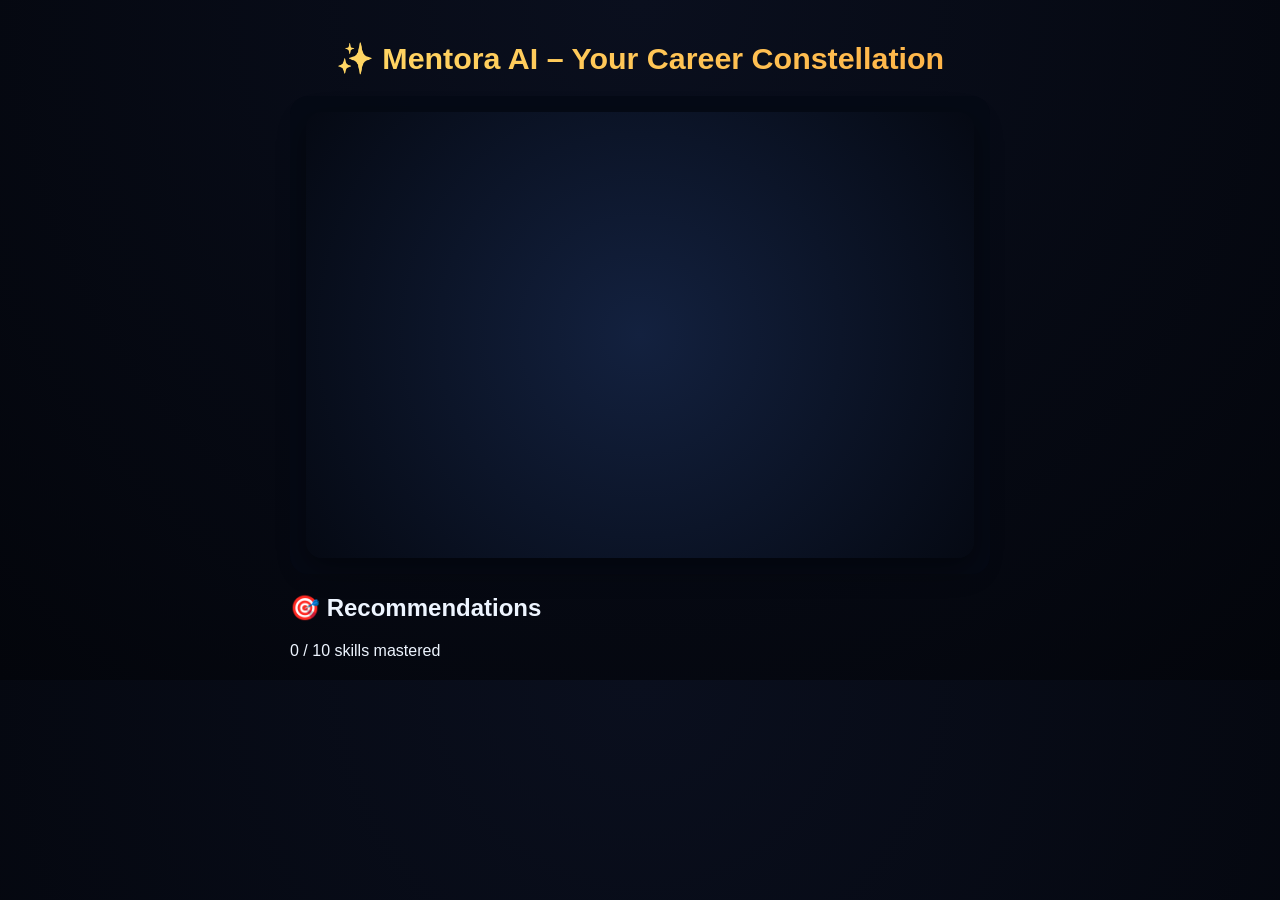
==== constellation.html @ 2c681ec7 "separate generation page from constellation page" ====
<!DOCTYPE html>
<html lang="en">
<head>
    <meta charset="UTF-8">
    <meta name="viewport" content="width=device-width, initial-scale=1.0, user-scalable=no">
    <title>Mentora AI – Your Constellation</title>
    <link rel="stylesheet" href="style.css">
    <style>
        /* Hide form elements – only constellation visible */
        .card, .form-group, .app-header .badge, .app-header .tagline {
            display: none;
        }
        .container {
            max-width: 700px;
            margin: 0 auto;
            padding-top: 20px;
        }
        h1 {
            text-align: center;
            margin-bottom: 20px;
        }
        .rec-box {
            margin-top: 20px;
        }
    </style>
</head>
<body>
    <div class="container">
        <h1>✨ Mentora AI – Your Career Constellation</h1>
        
        <section class="canvas-section">
            <div class="canvas-container">
                <canvas id="starCanvas" width="600" height="400"></canvas>
            </div>
        </section>

        <section class="rec-box">
            <h2>🎯 Recommendations</h2>
            <ul id="recList"></ul>
            <div id="progressText">0 / 10 skills mastered</div>
        </section>
    </div>

    <script src="script.js"></script>
    <script>
        // On load, the script.js will read the stored values from localStorage
        // We need to modify script.js to accept that. 
        // Alternatively, we can set global variables before loading script.js
        window.MentoraConfig = {
            degree: localStorage.getItem("mentora_degree") || "BCA",
            field: localStorage.getItem("mentora_field") || "AI/ML",
            level: localStorage.getItem("mentora_level") || "beginner"
        };
    </script>
    <!-- Note: script.js must be adapted to use window.MentoraConfig instead of dropdowns -->
</body>
</html>
---- style.css ----
:root {
  --bg-start: #0a0f1e;
  --bg-end: #03050b;
  --text-main: #eef5ff;
  --text-soft: #bcdcff;
  --gold: #ffd966;
  --gold-deep: #ffb347;
  --card-bg: rgba(10, 20, 44, 0.68);
  --panel-bg: rgba(8, 14, 30, 0.82);
  --input-bg: #11192d;
  --border-glow: rgba(255, 217, 102, 0.4);
  --shadow-glow: rgba(80, 170, 255, 0.16);
}

* {
  box-sizing: border-box;
}

body {
  margin: 0;
  padding: 20px;
  font-family: sans-serif;
  color: var(--text-main);
  background: radial-gradient(circle at top, var(--bg-start) 0%, var(--bg-end) 100%);
}

.container {
  max-width: 700px;
  margin: 0 auto;
}

h1 {
  margin: 0 0 14px;
  font-size: 1.9rem;
  line-height: 1.2;
  background: linear-gradient(90deg, var(--gold) 0%, var(--gold-deep) 100%);
  -webkit-background-clip: text;
  background-clip: text;
  color: transparent;
}

.badge {
  display: inline-block;
  padding: 0.3rem 0.7rem;
  margin-bottom: 14px;
  border: 1px solid rgba(255, 217, 102, 0.7);
  border-radius: 999px;
  background: rgba(12, 16, 28, 0.65);
  color: var(--gold);
  font-size: 0.85rem;
  font-weight: 600;
}

.tagline {
  margin: 0 0 18px;
  padding: 0.5rem 0 0.5rem 0.9rem;
  border-left: 4px solid var(--gold);
  color: var(--text-soft);
}

.card {
  padding: 18px;
  border: 1px solid var(--border-glow);
  border-radius: 18px;
  background: var(--card-bg);
  backdrop-filter: blur(14px);
  box-shadow:
    0 0 0 1px rgba(255, 217, 102, 0.08),
    0 12px 30px rgba(0, 0, 0, 0.35),
    0 0 24px var(--shadow-glow);
}

.form-group {
  display: flex;
  flex-wrap: wrap;
  gap: 12px;
}

select,
button {
  min-width: 110px;
  padding: 0.8rem 1rem;
  border: 1px solid rgba(180, 210, 255, 0.2);
  border-radius: 12px;
  background: var(--input-bg);
  color: #ffffff;
  cursor: pointer;
  font: inherit;
}

select {
  flex: 1 1 180px;
}

button {
  flex: 0 0 auto;
}

.generate-btn {
  background: linear-gradient(135deg, #ffd27a 0%, #ff9f43 100%);
  color: #1f1405;
  font-weight: 700;
  border-color: rgba(255, 196, 92, 0.75);
  box-shadow: 0 8px 18px rgba(255, 159, 67, 0.28);
}

.canvas-container {
  margin-top: 18px;
  padding: 16px;
  border-radius: 18px;
  background: rgba(5, 10, 22, 0.86);
  text-align: center;
}

canvas {
  display: block;
  width: 100%;
  max-width: 100%;
  border-radius: 16px;
  background: radial-gradient(circle at center, #13213f 0%, #050913 100%);
  box-shadow: 0 10px 28px rgba(0, 0, 0, 0.4);
  cursor: pointer;
}

.recommendations {
  margin-top: 18px;
  padding: 14px 16px;
  border-left: 4px solid var(--gold);
  border-radius: 14px;
  background: rgba(12, 18, 35, 0.74);
}

.recommendations ul {
  margin: 0;
  padding: 0;
  list-style: none;
}

.recommendations li {
  padding: 0.8rem 0;
  border-bottom: 1px solid rgba(255, 255, 255, 0.08);
}

.recommendations li:last-child {
  border-bottom: none;
}

.progress-text {
  margin-top: 10px;
  font-size: 0.82rem;
  color: var(--gold);
  text-align: right;
}

@media (max-width: 500px) {
  body {
    padding: 12px;
  }

  h1 {
    font-size: 1.55rem;
  }
}
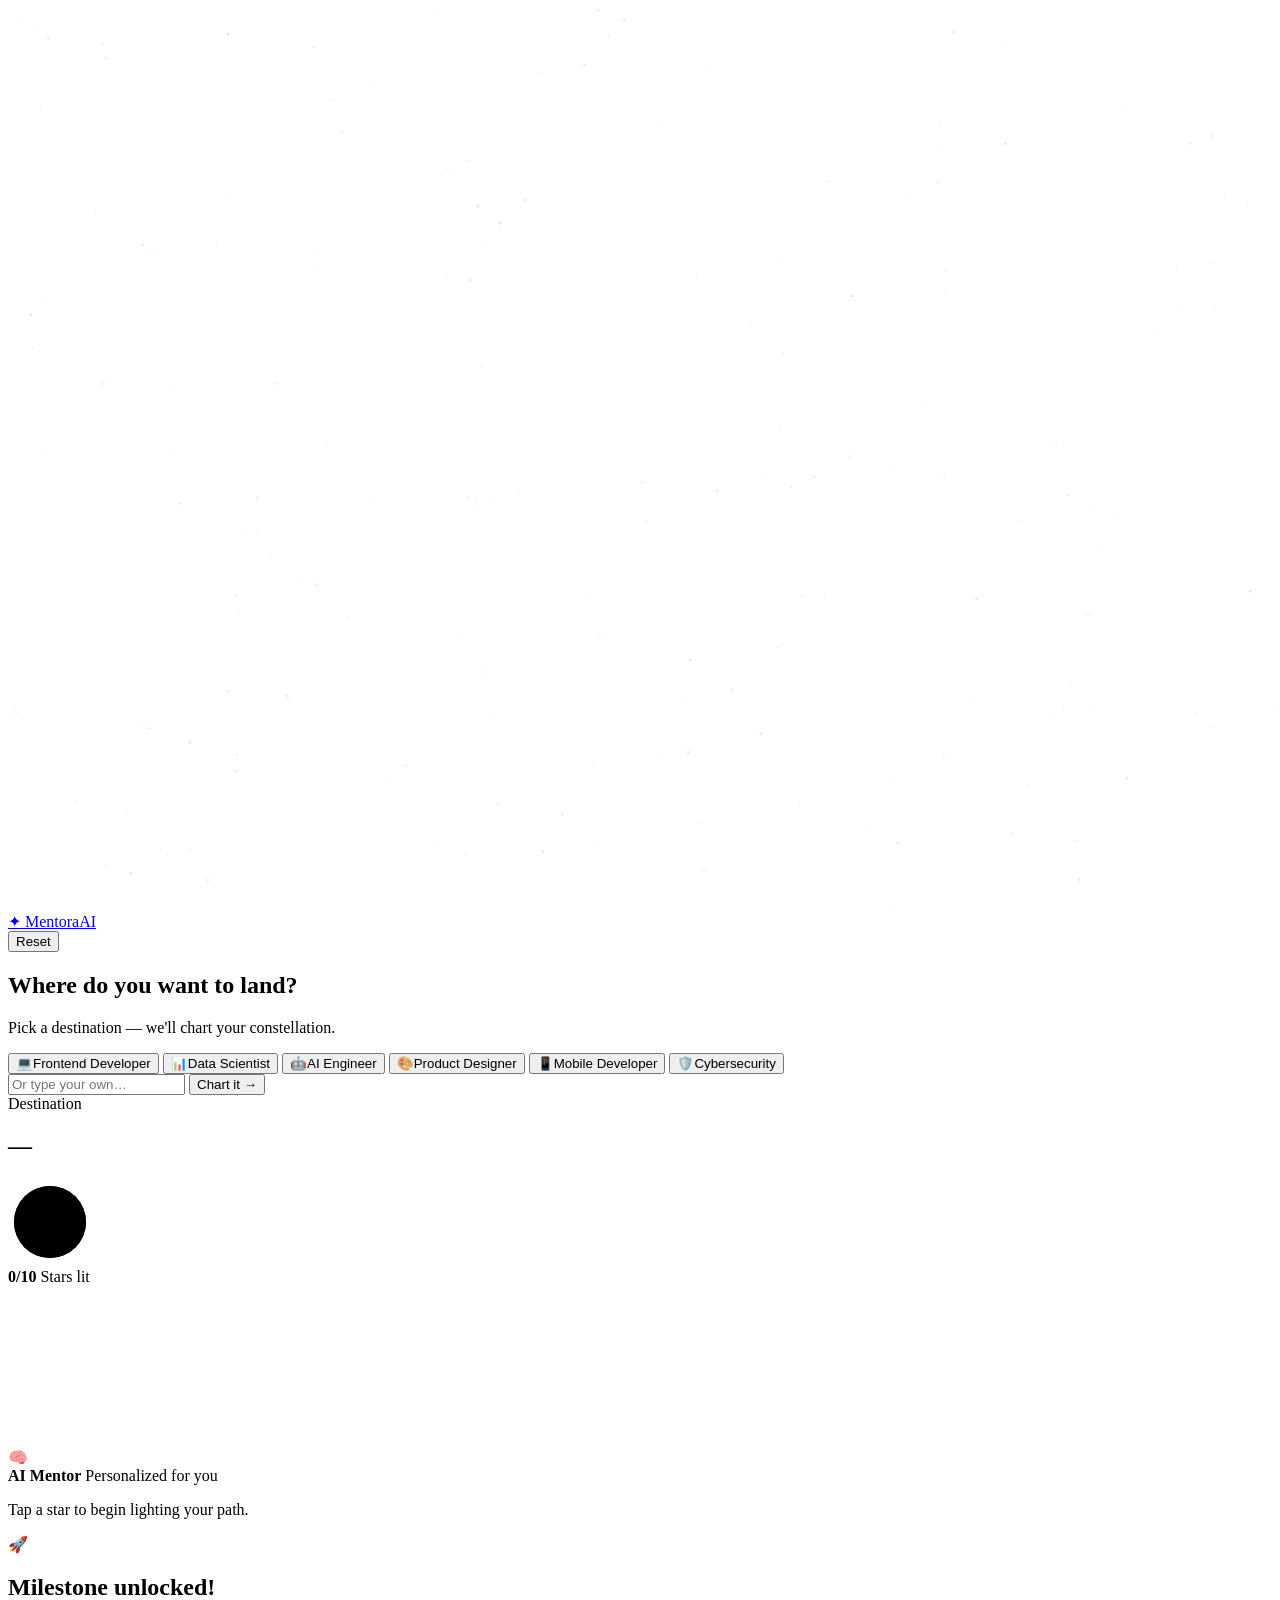
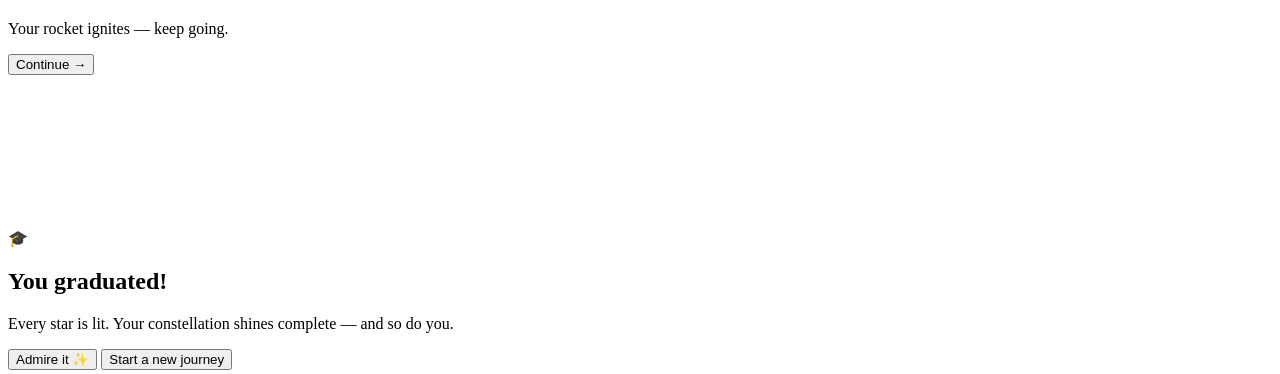
==== commit 2adbb35b: "bugs fixed" ====
--- a/constellation.html
+++ b/constellation.html
@@ -1,57 +1,110 @@
 <!DOCTYPE html>
 <html lang="en">
 <head>
-    <meta charset="UTF-8">
-    <meta name="viewport" content="width=device-width, initial-scale=1.0, user-scalable=no">
-    <title>Mentora AI – Your Constellation</title>
-    <link rel="stylesheet" href="style.css">
-    <style>
-        /* Hide form elements – only constellation visible */
-        .card, .form-group, .app-header .badge, .app-header .tagline {
-            display: none;
-        }
-        .container {
-            max-width: 700px;
-            margin: 0 auto;
-            padding-top: 20px;
-        }
-        h1 {
-            text-align: center;
-            margin-bottom: 20px;
-        }
-        .rec-box {
-            margin-top: 20px;
-        }
-    </style>
+<meta charset="UTF-8" />
+<meta name="viewport" content="width=device-width, initial-scale=1.0" />
+<meta name="description" content="Your personal career constellation — light up skill stars and chart your journey." />
+<title>Your Constellation — Mentora AI</title>
+<link rel="stylesheet" href="style.css" />
 </head>
-<body>
-    <div class="container">
-        <h1>✨ Mentora AI – Your Career Constellation</h1>
-        
-        <section class="canvas-section">
-            <div class="canvas-container">
-                <canvas id="starCanvas" width="600" height="400"></canvas>
-            </div>
-        </section>
+<body class="constellation-page">
+  <canvas id="bg-stars" aria-hidden="true"></canvas>
 
-        <section class="rec-box">
-            <h2>🎯 Recommendations</h2>
-            <ul id="recList"></ul>
-            <div id="progressText">0 / 10 skills mastered</div>
-        </section>
+  <header class="nav nav-compact">
+    <a href="index.html" class="logo">
+      <span class="logo-mark">✦</span>
+      <span class="logo-text">Mentora<span class="logo-accent">AI</span></span>
+    </a>
+    <div class="nav-actions">
+      <button id="reset-btn" class="btn btn-ghost btn-sm" title="Reset your journey">Reset</button>
     </div>
+  </header>
 
-    <script src="script.js"></script>
-    <script>
-        // On load, the script.js will read the stored values from localStorage
-        // We need to modify script.js to accept that. 
-        // Alternatively, we can set global variables before loading script.js
-        window.MentoraConfig = {
-            degree: localStorage.getItem("mentora_degree") || "BCA",
-            field: localStorage.getItem("mentora_field") || "AI/ML",
-            level: localStorage.getItem("mentora_level") || "beginner"
-        };
-    </script>
-    <!-- Note: script.js must be adapted to use window.MentoraConfig instead of dropdowns -->
+  <!-- Onboarding Modal -->
+  <div id="onboard" class="modal-overlay" role="dialog" aria-modal="true">
+    <div class="modal onboard-modal">
+      <h2>Where do you want to <span class="gradient-text">land</span>?</h2>
+      <p class="muted">Pick a destination — we'll chart your constellation.</p>
+      <div class="goal-grid" id="goal-grid">
+        <button class="goal-card" data-goal="Frontend Developer">💻<span>Frontend Developer</span></button>
+        <button class="goal-card" data-goal="Data Scientist">📊<span>Data Scientist</span></button>
+        <button class="goal-card" data-goal="AI Engineer">🤖<span>AI Engineer</span></button>
+        <button class="goal-card" data-goal="Product Designer">🎨<span>Product Designer</span></button>
+        <button class="goal-card" data-goal="Mobile Developer">📱<span>Mobile Developer</span></button>
+        <button class="goal-card" data-goal="Cybersecurity Analyst">🛡️<span>Cybersecurity</span></button>
+      </div>
+      <div class="custom-goal">
+        <input id="custom-goal-input" type="text" placeholder="Or type your own…" maxlength="40" />
+        <button id="custom-goal-btn" class="btn btn-primary">Chart it →</button>
+      </div>
+    </div>
+  </div>
+
+  <main class="constellation-main">
+    <!-- HUD -->
+    <section class="hud">
+      <div class="hud-goal">
+        <span class="muted">Destination</span>
+        <h2 id="goal-label">—</h2>
+      </div>
+      <div class="hud-progress">
+        <svg class="progress-ring" width="84" height="84" viewBox="0 0 84 84">
+          <circle class="ring-bg" cx="42" cy="42" r="36" />
+          <circle id="ring-fg" class="ring-fg" cx="42" cy="42" r="36" />
+        </svg>
+        <div class="progress-text">
+          <strong id="progress-count">0/10</strong>
+          <span>Stars lit</span>
+        </div>
+      </div>
+    </section>
+
+    <!-- Canvas -->
+    <section class="canvas-wrap">
+      <canvas id="constellation-canvas"></canvas>
+    </section>
+
+    <!-- Mentor panel -->
+    <aside class="mentor-panel" id="mentor-panel">
+      <div class="mentor-header">
+        <span class="mentor-avatar">🧠</span>
+        <div>
+          <strong>AI Mentor</strong>
+          <span class="muted">Personalized for you</span>
+        </div>
+      </div>
+      <p id="mentor-message">Tap a star to begin lighting your path.</p>
+      <div class="mentor-tip" id="mentor-tip"></div>
+    </aside>
+  </main>
+
+  <!-- Rocket milestone modal -->
+  <div id="rocket-modal" class="modal-overlay hidden">
+    <div class="modal rocket-modal">
+      <div class="rocket-stage">
+        <div class="rocket">🚀</div>
+        <div class="flames"></div>
+      </div>
+      <h2>Milestone unlocked!</h2>
+      <p id="rocket-message" class="muted">Your rocket ignites — keep going.</p>
+      <button class="btn btn-primary" data-close-modal>Continue →</button>
+    </div>
+  </div>
+
+  <!-- Graduation modal -->
+  <div id="graduation-modal" class="modal-overlay hidden">
+    <canvas id="confetti-canvas" class="confetti-canvas"></canvas>
+    <div class="modal graduation-modal">
+      <div class="cap">🎓</div>
+      <h2 class="gradient-text">You graduated!</h2>
+      <p>Every star is lit. Your constellation shines complete — and so do you.</p>
+      <div class="grad-actions">
+        <button class="btn btn-primary" data-close-modal>Admire it ✨</button>
+        <button id="restart-journey" class="btn btn-ghost">Start a new journey</button>
+      </div>
+    </div>
+  </div>
+
+  <script src="script.js"></script>
 </body>
-</html>+</html>
--- a/style.css
+++ b/style.css
@@ -1,163 +1,551 @@
-:root {
-  --bg-start: #0a0f1e;
-  --bg-end: #03050b;
-  --text-main: #eef5ff;
-  --text-soft: #bcdcff;
-  --gold: #ffd966;
-  --gold-deep: #ffb347;
-  --card-bg: rgba(10, 20, 44, 0.68);
-  --panel-bg: rgba(8, 14, 30, 0.82);
-  --input-bg: #11192d;
-  --border-glow: rgba(255, 217, 102, 0.4);
-  --shadow-glow: rgba(80, 170, 255, 0.16);
+(function backgroundStars(){
+  const canvas = document.getElementById('bg-stars');
+  if(!canvas) return;
+  const ctx = canvas.getContext('2d');
+  let stars = [], shootingStars = [], w, h, dpr;
+
+  function resize(){
+    dpr = Math.min(window.devicePixelRatio || 1, 2);
+    w = canvas.width = innerWidth * dpr;
+    h = canvas.height = innerHeight * dpr;
+    canvas.style.width = innerWidth + 'px';
+    canvas.style.height = innerHeight + 'px';
+    const count = Math.floor((innerWidth * innerHeight) / 4500);
+    stars = Array.from({length: count}, () => ({
+      x: Math.random()*w, y: Math.random()*h,
+      r: Math.random()*1.4*dpr + 0.2*dpr,
+      a: Math.random()*0.8 + 0.2,
+      tw: Math.random()*0.02 + 0.005,
+      dir: Math.random()<.5?1:-1
+    }));
+  }
+
+  function spawnShooting(){
+    if(Math.random() < 0.004 && shootingStars.length < 2){
+      shootingStars.push({
+        x: Math.random()*w*0.7,
+        y: Math.random()*h*0.4,
+        vx: (4 + Math.random()*3)*dpr,
+        vy: (2 + Math.random()*2)*dpr,
+        life: 1
+      });
+    }
+  }
+
+  function draw(){
+    ctx.clearRect(0,0,w,h);
+    // stars
+    for(const s of stars){
+      s.a += s.tw * s.dir;
+      if(s.a > 1 || s.a < 0.15) s.dir *= -1;
+      ctx.beginPath();
+      ctx.fillStyle = `rgba(220,225,255,${s.a})`;
+      ctx.arc(s.x, s.y, s.r, 0, Math.PI*2);
+      ctx.fill();
+    }
+    // shooting
+    spawnShooting();
+    for(let i=shootingStars.length-1;i>=0;i--){
+      const s = shootingStars[i];
+      const grad = ctx.createLinearGradient(s.x, s.y, s.x - s.vx*8, s.y - s.vy*8);
+      grad.addColorStop(0, `rgba(255,255,255,${s.life})`);
+      grad.addColorStop(1, 'rgba(255,255,255,0)');
+      ctx.strokeStyle = grad;
+      ctx.lineWidth = 2*dpr;
+      ctx.beginPath();
+      ctx.moveTo(s.x, s.y);
+      ctx.lineTo(s.x - s.vx*8, s.y - s.vy*8);
+      ctx.stroke();
+      s.x += s.vx; s.y += s.vy; s.life -= 0.012;
+      if(s.life <= 0 || s.x > w || s.y > h) shootingStars.splice(i,1);
+    }
+    requestAnimationFrame(draw);
+  }
+
+  addEventListener('resize', resize, {passive:true});
+  resize(); draw();
+})();
+
+/* ---------- IndexedDB persistence ---------- */
+const DB_NAME = 'mentora-ai';
+const STORE = 'state';
+const KEY = 'journey';
+
+function openDB(){
+  return new Promise((resolve, reject) => {
+    const req = indexedDB.open(DB_NAME, 1);
+    req.onupgradeneeded = () => {
+      req.result.createObjectStore(STORE);
+    };
+    req.onsuccess = () => resolve(req.result);
+    req.onerror = () => reject(req.error);
+  });
 }
-
-* {
-  box-sizing: border-box;
+async function saveState(state){
+  try{
+    const db = await openDB();
+    return new Promise((res, rej) => {
+      const tx = db.transaction(STORE, 'readwrite');
+      tx.objectStore(STORE).put(state, KEY);
+      tx.oncomplete = () => res();
+      tx.onerror = () => rej(tx.error);
+    });
+  }catch(e){ /* fallback */ localStorage.setItem('mentora-state', JSON.stringify(state)); }
 }
-
-body {
-  margin: 0;
-  padding: 20px;
-  font-family: sans-serif;
-  color: var(--text-main);
-  background: radial-gradient(circle at top, var(--bg-start) 0%, var(--bg-end) 100%);
+async function loadState(){
+  try{
+    const db = await openDB();
+    return new Promise((res) => {
+      const tx = db.transaction(STORE, 'readonly');
+      const req = tx.objectStore(STORE).get(KEY);
+      req.onsuccess = () => res(req.result || null);
+      req.onerror = () => res(null);
+    });
+  }catch(e){
+    const raw = localStorage.getItem('mentora-state');
+    return raw ? JSON.parse(raw) : null;
+  }
 }
-
-.container {
-  max-width: 700px;
-  margin: 0 auto;
+async function clearState(){
+  try{
+    const db = await openDB();
+    const tx = db.transaction(STORE, 'readwrite');
+    tx.objectStore(STORE).delete(KEY);
+  }catch(e){}
+  localStorage.removeItem('mentora-state');
 }
 
-h1 {
-  margin: 0 0 14px;
-  font-size: 1.9rem;
-  line-height: 1.2;
-  background: linear-gradient(90deg, var(--gold) 0%, var(--gold-deep) 100%);
-  -webkit-background-clip: text;
-  background-clip: text;
-  color: transparent;
+/* ---------- Skill roadmaps ---------- */
+const ROADMAPS = {
+  'Frontend Developer': ['HTML Basics','CSS Mastery','JavaScript Core','Responsive Design','Git & GitHub','React Fundamentals','State Management','APIs & Fetch','Performance','Portfolio Launch'],
+  'Data Scientist':     ['Python Basics','NumPy & Pandas','Statistics','Data Viz','SQL','Machine Learning','Deep Learning','NLP','Big Data','Capstone Project'],
+  'AI Engineer':        ['Python','Linear Algebra','ML Foundations','Neural Networks','PyTorch','Transformers','LLMs','RAG Systems','MLOps','AI Product Build'],
+  'Product Designer':   ['Design Principles','Color & Type','Figma Mastery','User Research','Wireframing','Prototyping','Design Systems','Interaction Design','Portfolio','Case Study'],
+  'Mobile Developer':   ['UI Basics','Dart / Swift / Kotlin','Flutter / Native','State Mgmt','APIs','Local Storage','Animations','Testing','Publishing','First App Live'],
+  'Cybersecurity Analyst':['Networking','Linux Basics','Crypto Fundamentals','Threat Models','OWASP Top 10','Pen Testing','SIEM','Incident Response','Cloud Security','Certification']
+};
+const DEFAULT_SKILLS = ['Foundations','Core Concepts','Tooling','Practice 1','Intermediate','Practice 2','Advanced Topic','Real Project','Community','Showcase'];
+
+const MENTOR_LINES = [
+  "Welcome aboard. Tap your first star to ignite the journey.",
+  "Brilliant start. Momentum is everything.",
+  "Two down — your rocket is fueling up.",
+  "You're shaping the constellation. Keep going.",
+  "Halfway in spirit. Each star sharpens your craft.",
+  "Six stars lit — you're orbiting mastery.",
+  "Past the midpoint. The next leap is the biggest.",
+  "Eight bright stars. Graduation is in sight.",
+  "Almost there — one final push.",
+  "The last star awaits. Make it shine."
+];
+const TIPS = [
+  "Tip: revisit the previous star — repetition deepens skill.",
+  "Tip: build a tiny project applying what you just learned.",
+  "Tip: teach this concept to someone — the best test of mastery.",
+  "Tip: write notes in your own words.",
+  "Tip: pair this skill with a real-world challenge.",
+];
+
+/* ---------- Constellation app ---------- */
+const constellationCanvas = document.getElementById('constellation-canvas');
+if(constellationCanvas){
+  initConstellation();
 }
 
-.badge {
-  display: inline-block;
-  padding: 0.3rem 0.7rem;
-  margin-bottom: 14px;
-  border: 1px solid rgba(255, 217, 102, 0.7);
-  border-radius: 999px;
-  background: rgba(12, 16, 28, 0.65);
-  color: var(--gold);
-  font-size: 0.85rem;
-  font-weight: 600;
+function initConstellation(){
+  const canvas = constellationCanvas;
+  const ctx = canvas.getContext('2d');
+  let dpr = 1, W = 0, H = 0;
+
+  // State
+  let state = { goal: null, skills: [], completed: [], rocketsShown: [] };
+  let stars = []; // {x,y,label,index,glow}
+  let hoverIndex = -1;
+  let animTime = 0;
+
+  // DOM refs
+  const onboard = document.getElementById('onboard');
+  const goalLabel = document.getElementById('goal-label');
+  const ringFg = document.getElementById('ring-fg');
+  const progressCount = document.getElementById('progress-count');
+  const mentorMsg = document.getElementById('mentor-message');
+  const mentorTip = document.getElementById('mentor-tip');
+  const rocketModal = document.getElementById('rocket-modal');
+  const rocketMessage = document.getElementById('rocket-message');
+  const gradModal = document.getElementById('graduation-modal');
+  const resetBtn = document.getElementById('reset-btn');
+  const restartBtn = document.getElementById('restart-journey');
+
+  /* ----- Boot ----- */
+  (async () => {
+    const saved = await loadState();
+    if(saved && saved.goal){
+      state = Object.assign({rocketsShown:[]}, saved);
+      onboard.style.display = 'none';
+      buildStars();
+      updateUI();
+    }else{
+      onboard.style.display = 'grid';
+    }
+    resize();
+    render();
+  })();
+
+  /* ----- Onboarding ----- */
+  document.querySelectorAll('.goal-card').forEach(btn => {
+    btn.addEventListener('click', () => chooseGoal(btn.dataset.goal));
+  });
+  document.getElementById('custom-goal-btn').addEventListener('click', () => {
+    const v = document.getElementById('custom-goal-input').value.trim();
+    if(v) chooseGoal(v);
+  });
+  document.getElementById('custom-goal-input').addEventListener('keydown', e => {
+    if(e.key === 'Enter'){
+      const v = e.target.value.trim();
+      if(v) chooseGoal(v);
+    }
+  });
+
+  function chooseGoal(goal){
+    const skills = ROADMAPS[goal] || DEFAULT_SKILLS;
+    state = { goal, skills, completed: [], rocketsShown: [] };
+    saveState(state);
+    onboard.style.display = 'none';
+    buildStars();
+    updateUI();
+  }
+
+  /* ----- Stars layout: gentle curved constellation path ----- */
+  function buildStars(){
+    stars = [];
+    const n = 10;
+    for(let i=0;i<n;i++){
+      stars.push({
+        index: i,
+        label: state.skills[i] || `Skill ${i+1}`,
+        nx: 0, ny: 0, // normalized 0..1
+        glow: 0
+      });
+    }
+    layoutStars();
+  }
+
+  function layoutStars(){
+    // Sinusoidal path across canvas
+    const n = stars.length;
+    for(let i=0;i<n;i++){
+      const t = i / (n - 1);
+      // slight horizontal serpentine
+      const nx = 0.08 + t * 0.84;
+      const ny = 0.5 + Math.sin(t * Math.PI * 2.2) * 0.28;
+      stars[i].nx = nx;
+      stars[i].ny = ny;
+    }
+  }
+
+  /* ----- Resize ----- */
+  function resize(){
+    const wrap = canvas.parentElement;
+    dpr = Math.min(window.devicePixelRatio || 1, 2);
+    const rect = wrap.getBoundingClientRect();
+    W = rect.width; H = rect.height;
+    canvas.width = W * dpr;
+    canvas.height = H * dpr;
+    canvas.style.width = W + 'px';
+    canvas.style.height = H + 'px';
+    ctx.setTransform(dpr,0,0,dpr,0,0);
+  }
+  addEventListener('resize', () => { resize(); }, {passive:true});
+
+  /* ----- Render loop ----- */
+  function render(){
+    animTime += 0.016;
+    ctx.clearRect(0,0,W,H);
+
+    // Connection lines
+    ctx.lineWidth = 1.2;
+    for(let i=0;i<stars.length-1;i++){
+      const a = stars[i], b = stars[i+1];
+      const ax = a.nx*W, ay = a.ny*H, bx = b.nx*W, by = b.ny*H;
+      const completed = state.completed.includes(i) && state.completed.includes(i+1);
+      const grad = ctx.createLinearGradient(ax, ay, bx, by);
+      if(completed){
+        grad.addColorStop(0, 'rgba(255, 209, 102, 0.7)');
+        grad.addColorStop(1, 'rgba(255, 183, 3, 0.7)');
+      }else{
+        grad.addColorStop(0, 'rgba(140,160,255,0.18)');
+        grad.addColorStop(1, 'rgba(140,160,255,0.05)');
+      }
+      ctx.strokeStyle = grad;
+      ctx.setLineDash(completed ? [] : [4,6]);
+      ctx.beginPath();
+      ctx.moveTo(ax, ay);
+      ctx.lineTo(bx, by);
+      ctx.stroke();
+    }
+    ctx.setLineDash([]);
+
+    // Stars
+    for(let i=0;i<stars.length;i++){
+      const s = stars[i];
+      const x = s.nx*W, y = s.ny*H;
+      const done = state.completed.includes(i);
+      const target = done ? 1 : (hoverIndex === i ? 0.6 : 0);
+      s.glow += (target - s.glow) * 0.15;
+
+      const pulse = done ? (Math.sin(animTime*2 + i)*0.5 + 0.5) : 0;
+      const baseR = 9;
+      const r = baseR + pulse*2;
+
+      // Outer glow
+      const glowR = 38 + s.glow*22;
+      const gr = ctx.createRadialGradient(x,y,0, x,y,glowR);
+      if(done){
+        gr.addColorStop(0, 'rgba(255, 209, 102, 0.55)');
+        gr.addColorStop(0.4,'rgba(255, 183, 3, 0.25)');
+        gr.addColorStop(1, 'rgba(255, 183, 3, 0)');
+      }else{
+        gr.addColorStop(0, `rgba(124,92,255,${0.25 + s.glow*0.4})`);
+        gr.addColorStop(1, 'rgba(124,92,255,0)');
+      }
+      ctx.fillStyle = gr;
+      ctx.beginPath(); ctx.arc(x,y,glowR,0,Math.PI*2); ctx.fill();
+
+      // Star body
+      ctx.beginPath();
+      ctx.arc(x,y,r,0,Math.PI*2);
+      ctx.fillStyle = done ? '#ffd166' : '#e8ecff';
+      ctx.shadowColor = done ? '#ffb703' : '#7c5cff';
+      ctx.shadowBlur = done ? 24 : 10;
+      ctx.fill();
+      ctx.shadowBlur = 0;
+
+      // Inner highlight
+      ctx.beginPath();
+      ctx.arc(x - r*0.3, y - r*0.3, r*0.4, 0, Math.PI*2);
+      ctx.fillStyle = 'rgba(255,255,255,0.85)';
+      ctx.fill();
+
+      // Label
+      ctx.font = '600 12px Inter, system-ui, sans-serif';
+      ctx.textAlign = 'center';
+      ctx.textBaseline = 'top';
+      const labelY = y + r + 10;
+      const text = s.label;
+      const tw = ctx.measureText(text).width;
+      // pill background
+      ctx.fillStyle = 'rgba(10, 12, 30, 0.7)';
+      const padX = 8, padY = 4;
+      roundRect(ctx, x - tw/2 - padX, labelY - padY, tw + padX*2, 22, 8);
+      ctx.fill();
+      ctx.strokeStyle = done ? 'rgba(255,209,102,0.5)' : 'rgba(140,160,255,0.25)';
+      ctx.stroke();
+
+      ctx.fillStyle = done ? '#ffd166' : '#e8ecff';
+      ctx.fillText(text, x, labelY);
+
+      // Number
+      ctx.font = '700 10px Inter, sans-serif';
+      ctx.fillStyle = done ? '#3a2400' : '#1a1b3a';
+      ctx.textBaseline = 'middle';
+      ctx.fillText(String(i+1), x, y);
+    }
+
+    requestAnimationFrame(render);
+  }
+
+  function roundRect(ctx, x, y, w, h, r){
+    ctx.beginPath();
+    ctx.moveTo(x+r, y);
+    ctx.arcTo(x+w, y, x+w, y+h, r);
+    ctx.arcTo(x+w, y+h, x, y+h, r);
+    ctx.arcTo(x, y+h, x, y, r);
+    ctx.arcTo(x, y, x+w, y, r);
+    ctx.closePath();
+  }
+
+  /* ----- Interaction ----- */
+  function getEventPos(e){
+    const rect = canvas.getBoundingClientRect();
+    const t = e.touches ? e.touches[0] : e;
+    return { x: t.clientX - rect.left, y: t.clientY - rect.top };
+  }
+  function hitTest(pos){
+    for(let i=stars.length-1;i>=0;i--){
+      const s = stars[i];
+      const dx = pos.x - s.nx*W, dy = pos.y - s.ny*H;
+      if(dx*dx + dy*dy < 30*30) return i;
+    }
+    return -1;
+  }
+  canvas.addEventListener('mousemove', e => {
+    hoverIndex = hitTest(getEventPos(e));
+    canvas.style.cursor = hoverIndex >= 0 ? 'pointer' : 'default';
+  });
+  canvas.addEventListener('mouseleave', () => hoverIndex = -1);
+  canvas.addEventListener('click', e => handleTap(getEventPos(e)));
+  canvas.addEventListener('touchend', e => {
+    if(e.changedTouches && e.changedTouches[0]){
+      const t = e.changedTouches[0];
+      const rect = canvas.getBoundingClientRect();
+      handleTap({ x: t.clientX - rect.left, y: t.clientY - rect.top });
+    }
+  });
+
+  function handleTap(pos){
+    const i = hitTest(pos);
+    if(i < 0) return;
+    if(state.completed.includes(i)){
+      // toggle off only if it's the latest, to keep order meaningful
+      const max = Math.max(...state.completed);
+      if(i === max){
+        state.completed = state.completed.filter(x => x !== i);
+        saveState(state); updateUI();
+      }
+      return;
+    }
+    // Must complete in order? Allow sequential only for nicer storytelling
+    // But be lenient: allow any if previous done OR it's the first remaining.
+    const next = nextSkillIndex();
+    if(i !== next){
+      flashMentor(`Light star #${next+1} first — "${stars[next].label}".`);
+      return;
+    }
+    state.completed.push(i);
+    state.completed.sort((a,b)=>a-b);
+    saveState(state);
+    updateUI({justCompleted: i});
+  }
+
+  function nextSkillIndex(){
+    for(let i=0;i<10;i++) if(!state.completed.includes(i)) return i;
+    return 9;
+  }
+
+  /* ----- UI update ----- */
+  function updateUI(opts = {}){
+    goalLabel.textContent = state.goal || '—';
+    const count = state.completed.length;
+    progressCount.textContent = `${count}/10`;
+    const circumference = 2 * Math.PI * 36;
+    const offset = circumference * (1 - count/10);
+    ringFg.style.strokeDasharray = circumference;
+    ringFg.style.strokeDashoffset = offset;
+
+    // Mentor message
+    mentorMsg.textContent = MENTOR_LINES[count] || MENTOR_LINES[MENTOR_LINES.length-1];
+    if(count > 0 && count < 10){
+      const next = nextSkillIndex();
+      mentorTip.textContent = `Next up: ${stars[next].label}. ${TIPS[count % TIPS.length]}`;
+      mentorTip.classList.add('show');
+    }else if(count === 10){
+      mentorTip.textContent = "You've lit every star. Bask in the glow — you earned it.";
+      mentorTip.classList.add('show');
+    }else{
+      mentorTip.classList.remove('show');
+    }
+
+    // Rocket milestones at completion counts 1,3,5,7,9 (i.e. after completing stars at indices 0,2,4,6,8)
+    if(opts.justCompleted !== undefined){
+      const idx = opts.justCompleted;
+      if([0,2,4,6,8].includes(idx) && !state.rocketsShown.includes(idx)){
+        state.rocketsShown.push(idx);
+        saveState(state);
+        showRocket(idx);
+      }
+    }
+
+    // Graduation
+    if(count === 10){
+      setTimeout(showGraduation, 600);
+    }
+  }
+
+  function flashMentor(msg){
+    const original = mentorMsg.textContent;
+    mentorMsg.textContent = msg;
+    mentorMsg.style.color = 'var(--gold)';
+    setTimeout(() => {
+      mentorMsg.style.color = '';
+      mentorMsg.textContent = original;
+    }, 1800);
+  }
+
+  /* ----- Rocket modal ----- */
+  function showRocket(idx){
+    const milestoneNum = [0,2,4,6,8].indexOf(idx) + 1;
+    rocketMessage.textContent = `Milestone ${milestoneNum} of 5 unlocked. ${5 - milestoneNum} rocket${5-milestoneNum===1?'':'s'} to go.`;
+    rocketModal.classList.remove('hidden');
+  }
+
+  /* ----- Graduation ----- */
+  function showGraduation(){
+    gradModal.classList.remove('hidden');
+    launchConfetti();
+  }
+
+  /* ----- Confetti ----- */
+  function launchConfetti(){
+    const c = document.getElementById('confetti-canvas');
+    const cx = c.getContext('2d');
+    function size(){ c.width = c.offsetWidth; c.height = c.offsetHeight; }
+    size();
+    const colors = ['#ffd166','#7c5cff','#19d2ff','#ff5d8f','#b388ff','#fff'];
+    const pieces = Array.from({length: 160}, () => ({
+      x: c.width/2, y: c.height/3,
+      vx: (Math.random()-0.5)*10,
+      vy: Math.random()*-10 - 4,
+      g: 0.25 + Math.random()*0.15,
+      r: 3 + Math.random()*4,
+      rot: Math.random()*Math.PI,
+      vr: (Math.random()-0.5)*0.3,
+      color: colors[Math.floor(Math.random()*colors.length)],
+      life: 1
+    }));
+    let frames = 0;
+    function step(){
+      cx.clearRect(0,0,c.width,c.height);
+      for(const p of pieces){
+        p.vy += p.g;
+        p.x += p.vx; p.y += p.vy; p.rot += p.vr;
+        cx.save();
+        cx.translate(p.x, p.y); cx.rotate(p.rot);
+        cx.fillStyle = p.color;
+        cx.fillRect(-p.r, -p.r/2, p.r*2, p.r);
+        cx.restore();
+      }
+      frames++;
+      if(frames < 300 && !gradModal.classList.contains('hidden')) requestAnimationFrame(step);
+    }
+    step();
+  }
+
+  /* ----- Modal close ----- */
+  document.querySelectorAll('[data-close-modal]').forEach(btn => {
+    btn.addEventListener('click', () => {
+      btn.closest('.modal-overlay').classList.add('hidden');
+    });
+  });
+
+  /* ----- Reset / Restart ----- */
+  resetBtn?.addEventListener('click', async () => {
+    if(!confirm('Reset your journey? All progress will be lost.')) return;
+    await clearState();
+    state = { goal: null, skills: [], completed: [], rocketsShown: [] };
+    stars = [];
+    onboard.style.display = 'grid';
+    updateUIEmpty();
+  });
+  restartBtn?.addEventListener('click', async () => {
+    await clearState();
+    location.reload();
+  });
+
+  function updateUIEmpty(){
+    goalLabel.textContent = '—';
+    progressCount.textContent = '0/10';
+    ringFg.style.strokeDashoffset = 2*Math.PI*36;
+    mentorMsg.textContent = 'Tap a star to begin lighting your path.';
+    mentorTip.classList.remove('show');
+  }
 }
-
-.tagline {
-  margin: 0 0 18px;
-  padding: 0.5rem 0 0.5rem 0.9rem;
-  border-left: 4px solid var(--gold);
-  color: var(--text-soft);
-}
-
-.card {
-  padding: 18px;
-  border: 1px solid var(--border-glow);
-  border-radius: 18px;
-  background: var(--card-bg);
-  backdrop-filter: blur(14px);
-  box-shadow:
-    0 0 0 1px rgba(255, 217, 102, 0.08),
-    0 12px 30px rgba(0, 0, 0, 0.35),
-    0 0 24px var(--shadow-glow);
-}
-
-.form-group {
-  display: flex;
-  flex-wrap: wrap;
-  gap: 12px;
-}
-
-select,
-button {
-  min-width: 110px;
-  padding: 0.8rem 1rem;
-  border: 1px solid rgba(180, 210, 255, 0.2);
-  border-radius: 12px;
-  background: var(--input-bg);
-  color: #ffffff;
-  cursor: pointer;
-  font: inherit;
-}
-
-select {
-  flex: 1 1 180px;
-}
-
-button {
-  flex: 0 0 auto;
-}
-
-.generate-btn {
-  background: linear-gradient(135deg, #ffd27a 0%, #ff9f43 100%);
-  color: #1f1405;
-  font-weight: 700;
-  border-color: rgba(255, 196, 92, 0.75);
-  box-shadow: 0 8px 18px rgba(255, 159, 67, 0.28);
-}
-
-.canvas-container {
-  margin-top: 18px;
-  padding: 16px;
-  border-radius: 18px;
-  background: rgba(5, 10, 22, 0.86);
-  text-align: center;
-}
-
-canvas {
-  display: block;
-  width: 100%;
-  max-width: 100%;
-  border-radius: 16px;
-  background: radial-gradient(circle at center, #13213f 0%, #050913 100%);
-  box-shadow: 0 10px 28px rgba(0, 0, 0, 0.4);
-  cursor: pointer;
-}
-
-.recommendations {
-  margin-top: 18px;
-  padding: 14px 16px;
-  border-left: 4px solid var(--gold);
-  border-radius: 14px;
-  background: rgba(12, 18, 35, 0.74);
-}
-
-.recommendations ul {
-  margin: 0;
-  padding: 0;
-  list-style: none;
-}
-
-.recommendations li {
-  padding: 0.8rem 0;
-  border-bottom: 1px solid rgba(255, 255, 255, 0.08);
-}
-
-.recommendations li:last-child {
-  border-bottom: none;
-}
-
-.progress-text {
-  margin-top: 10px;
-  font-size: 0.82rem;
-  color: var(--gold);
-  text-align: right;
-}
-
-@media (max-width: 500px) {
-  body {
-    padding: 12px;
-  }
-
-  h1 {
-    font-size: 1.55rem;
-  }
-}
